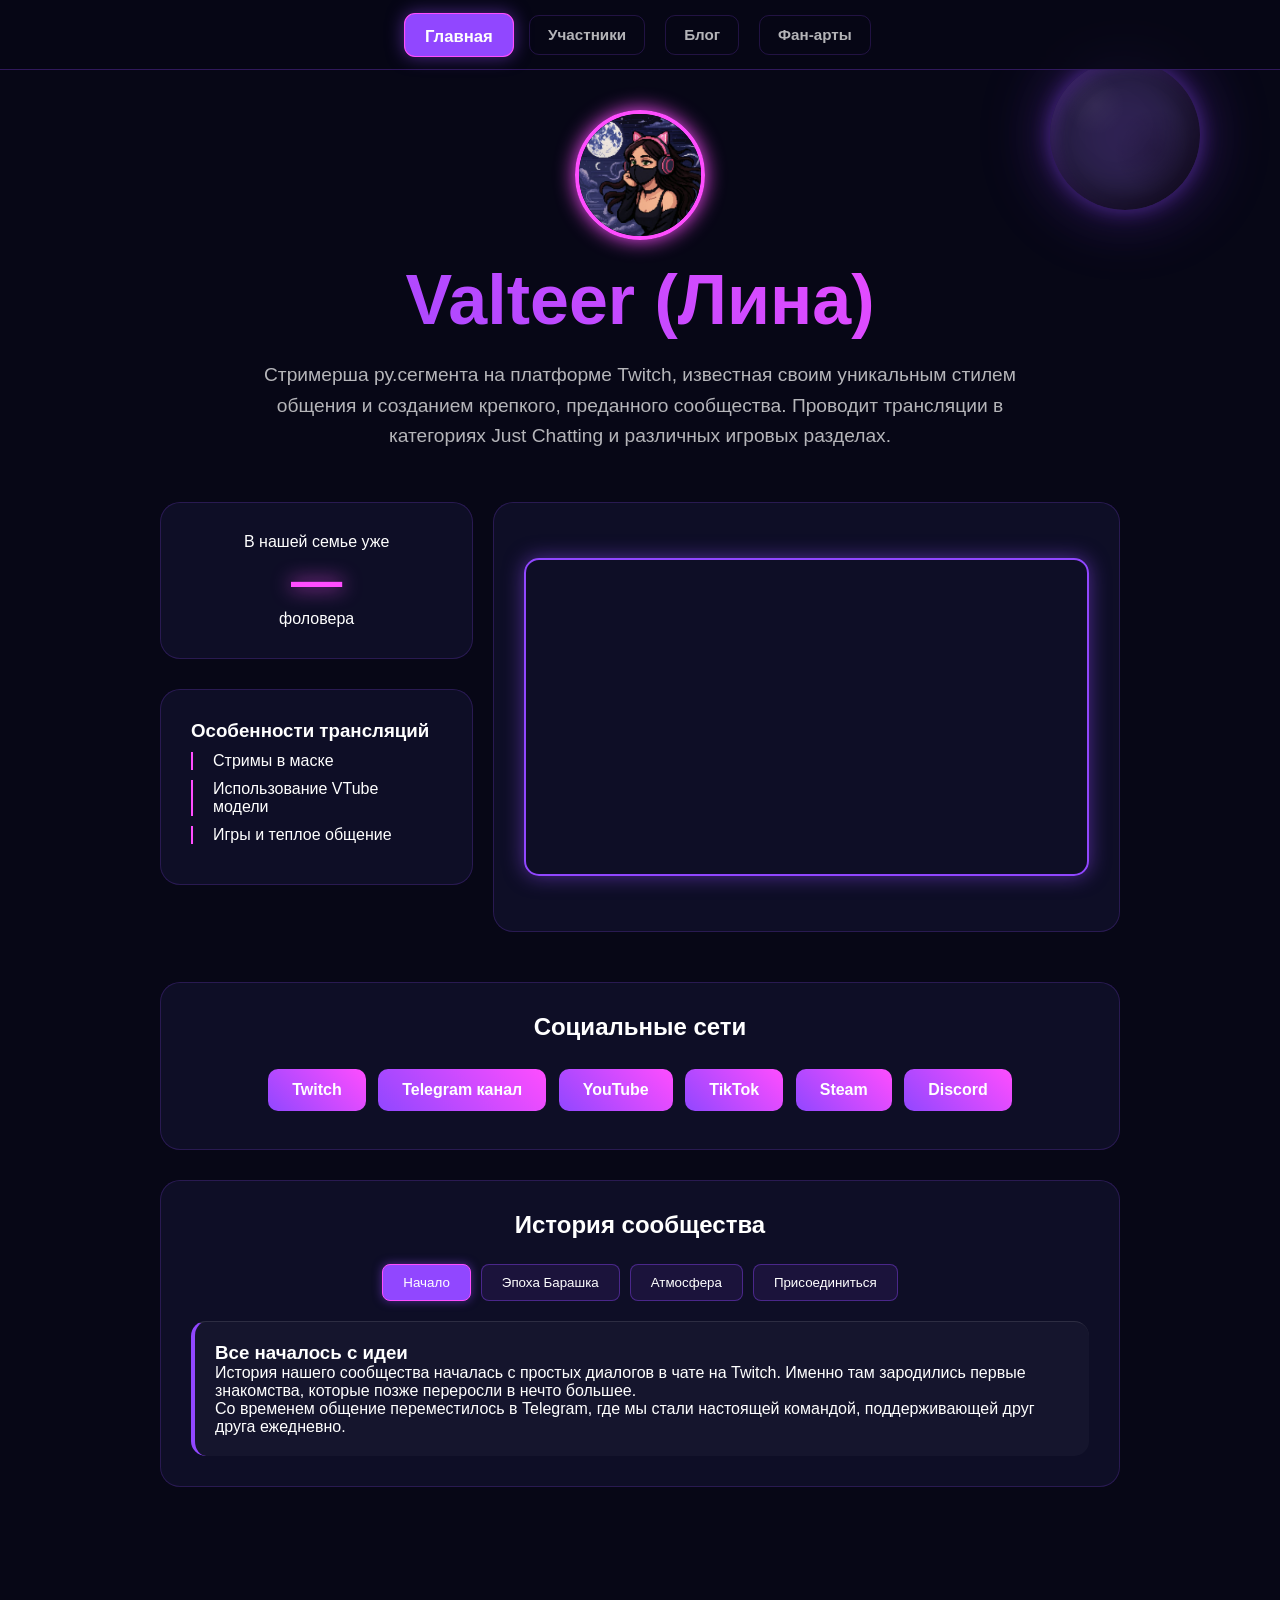
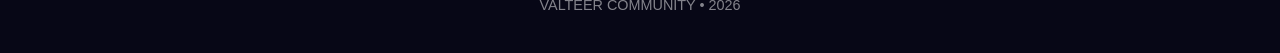
==== index.html @ 5e9d44d9 "Update index.html" ====
<!DOCTYPE html>
<html lang="ru">
<head>
	<link rel="icon" type="image/png" href="favicon.png">
    <meta charset="UTF-8">
    <title>VALTEER | Домик Valteer</title>
    <link rel="stylesheet" href="style.css">
    <style>
        /* Стили для вкладок истории */
        .history-tabs {
            display: flex;
            gap: 10px;
            margin-bottom: 20px;
            flex-wrap: wrap;
            justify-content: center;
        }
        .tab-button {
            background: rgba(145, 71, 255, 0.1);
            border: 1px solid rgba(145, 71, 255, 0.4);
            color: white;
            padding: 10px 20px;
            border-radius: 8px;
            cursor: pointer;
            transition: 0.3s;
            font-family: inherit;
        }
        .tab-button:hover, .tab-button.active {
            background: #9147ff;
            border-color: #ff4dff;
            box-shadow: 0 0 10px rgba(145, 71, 255, 0.5);
        }
        .tab-content {
            display: none;
            padding: 20px;
            background: rgba(255, 255, 255, 0.03);
            border-radius: 15px;
            border-left: 4px solid #9147ff;
            animation: fadeIn 0.5s ease;
        }
        .tab-content.active { display: block; }
        
        @keyframes fadeIn {
            from { opacity: 0; transform: translateY(10px); }
            to { opacity: 1; transform: translateY(0); }
        }

        /* Аватарка */
        .hero-avatar-container { text-align: center; margin-bottom: 20px; }
        .hero-avatar {
            width: 150px; height: 150px;
            border-radius: 50%;
            border: 4px solid #9147ff;
            box-shadow: 0 0 25px rgba(145, 71, 255, 0.5);
            object-fit: cover;
			
        }
	
/* Контейнер для центрирования (если нужно) */
.hero-avatar-container {
    display: flex;
    justify-content: center;
    align-items: center;
    margin-bottom: 20px; /* Отступ снизу */
}

/* Ссылка-обертка */
.hero-avatar-container a {
    text-decoration: none; /* Убираем подчеркивание, если вдруг есть */
    display: block; /* Чтобы ссылка занимала весь размер картинки */
}

/* Сама аватарка - ИСПРАВЛЕННЫЙ БЛОК */
.hero-avatar {
    /* Фиксированный размер, как у участников */
    width: 130px; 
    height: 130px;
    
    border-radius: 50%; /* Делаем круглой */
    object-fit: cover; /* Чтобы фото не сплющивалось внутри круга */
    
    /* Плавность анимации */
    transition: 0.5s; 
    display: block;

    /* Добавим свечение (по желанию, как у Valteer) */
    border: 4px solid #ff4dff; 
    box-shadow: 0 0 20px #ff4dff;
}

/* Анимация при наведении */
.hero-avatar-container a:hover .hero-avatar {
    transform: scale(1.1) rotate(3deg);
}  
        .feature-list { list-style: none; padding: 0; }
        .feature-list li { margin: 10px 0; padding-left: 20px; border-left: 2px solid #ff4dff; }

        .follower-count {
            font-size: 3.2rem;
            font-weight: bold;
            color: #ff4dff;
            text-shadow: 0 0 20px #ff4dff;
            transition: opacity 0.5s;
        }
    </style>
</head>
<body>
    <nav class="main-nav"><a href="index.html" class="nav-link active">Главная</a><a href="members.html" class="nav-link">Участники</a><a href="blog.html" class="nav-link">Блог</a><a href="gallery.html" class="nav-link">Фан-арты</a></nav>
    
    <div class="moon"></div>
    <div id="star-container"></div>

   <div class="container">
        <section class="hero-section" style="text-align: center; margin-bottom: 50px;">
            <div class="hero-avatar-container">
				<a href="family.html" >
                <img src="avatar.png" alt="Valteer" class="hero-avatar">
				</a>
            </div>
            <h1 class="title">Valteer (Лина)</h1>
            <p class="subtitle" style="max-width: 800px; margin: 0 auto; line-height: 1.6;">
                Cтримерша ру.сегмента на платформе Twitch, известная своим уникальным стилем общения и созданием крепкого, преданного сообщества. 
                Проводит трансляции в категориях Just Chatting и различных игровых разделах.
            </p>
        </section>

        <div class="main-grid">
            <div class="left-col">
                <div class="card followers-card" style="text-align: center;">
                    <div class="follower-label">В нашей семье уже</div>
                    <div id="follower-count" class="follower-count">...</div>
                    <div class="follower-label">фоловера</div>
                </div>

                <div class="card">
                    <h3>Особенности трансляций</h3>
                    <ul class="feature-list">
                        <li>Стримы в маске</li>
                        <li>Использование VTube <br>модели</li>
                        <li>Игры и теплое общение</li>
                    </ul>
                </div>
            </div>

            <div class="right-col">
                <div class="card twitch-card">
                    <div class="twitch-container">
                        <iframe src="https://player.twitch.tv/?channel=valteer&parent=valteerfan.vercel.app" 
                                height="100%" width="100%" style="border: none;" allowfullscreen="true"></iframe>
                    </div>
                </div>
            </div>
        </div>

        <div class="card" style="text-align: center;">
            <h2>Социальные сети</h2>
            <div style="margin-top: 20px;">
                <a class="button" href="https://www.twitch.tv/valteer" target="_blank">Twitch</a>
                <a class="button" href="https://t.me/v_valteer" target="_blank">Telegram канал</a>
                <a class="button" href="https://www.youtube.com/@v_valteer_v" target="_blank">YouTube</a>
                <a class="button" href="https://www.tiktok.com/@v_valteer_v" target="_blank">TikTok</a>
                <a class="button" href="https://steamcommunity.com/id/layka9999" target="_blank">Steam</a>
                <a class="button" href="https://discord.gg/EJC8Frmw" target="_blank">Discord</a>
            </div>
        </div>

        <div class="card">
            <h2 style="text-align: center; margin-bottom: 25px;">История сообщества</h2>
            
            <div class="history-tabs">
                <button onclick="openTab('origin')" class="tab-button active">Начало</button>
                <button onclick="openTab('lamb')" class="tab-button">Эпоха Барашка</button>
                <button onclick="openTab('lore')" class="tab-button">Атмосфера</button>
                <button onclick="openTab('join')" class="tab-button">Присоединиться</button>
            </div>

            <div id="origin" class="tab-content active">
                <h3>Все началось с идеи</h3>
                <p>История нашего сообщества началась с простых диалогов в чате на Twitch. Именно там зародились первые знакомства, которые позже переросли в нечто большее.</p>
                <p>Со временем общение переместилось в Telegram, где мы стали настоящей командой, поддерживающей друг друга ежедневно.</p>
            </div>

            <div id="lamb" class="tab-content">
                <h3>Новая глава</h3>
                <p>Знаковый этап в жизни сообщества наступил во время прохождения игры <b>Cult of the Lamb</b>. Стилистика игры и её уютная механика объединения персонажей идеально совпали с настроением наших зрителей.</p>
            </div>

            <div id="lore" class="tab-content">
                <h3>Наш вайб</h3>
                <p>Наше сообщество — это прежде всего про поддержку и общие интересы. У нас сложились свои добрые традиции, локальные шутки и история, которую мы пишем каждый день вместе на трансляциях.</p>
            </div>

            <div id="join" class="tab-content">
                <h3>Заходи к нам</h3>
                <p>Мы всегда открыты для новых людей, которые ценят ламповое общение и уважение друг к другу.</p>
                <p>Присоединяйся к нам в Telegram или Discord, чтобы всегда быть на связи!</p>
				<a class="button" href="https://t.me/+zqAXG3Q7hgRlNDhi" target="_blank">Telegram чатик</a>
                    <a class="button" href="https://discord.gg/EJC8Frmw" target="_blank">Discord</a>
            </div>
        </div>
    </div>

    <footer>VALTEER COMMUNITY • 2026</footer>

    <script>
        // Переключение вкладок
        function openTab(tabId) {
            const contents = document.querySelectorAll('.tab-content');
            const buttons = document.querySelectorAll('.tab-button');
            
            contents.forEach(content => content.classList.remove('active'));
            buttons.forEach(btn => btn.classList.remove('active'));
            
            document.getElementById(tabId).classList.add('active');
            event.currentTarget.classList.add('active');
        }

        // Счетчик фолловеров
        async function updateFollowers() {
            const countElement = document.getElementById('follower-count');
            try {
                const response = await fetch('https://decapi.me/twitch/followcount/valteer');
                if (response.ok) {
                    const count = await response.text();
                    countElement.textContent = parseInt(count).toLocaleString('ru-RU');
                }
            } catch (err) { countElement.textContent = "—"; }
        }
        updateFollowers();
        setInterval(updateFollowers, 300000);
    </script>
</body>
</html>
---- style.css ----
* { margin: 0; padding: 0; box-sizing: border-box; scroll-behavior: smooth; }
body { font-family: 'Segoe UI', Tahoma, sans-serif; background: #070716; color: white; overflow-x: hidden; }

/* Анимированный фон со звездами */
body::before {
    content: ""; position: fixed; width: 200%; height: 200%;
    background: url("https://www.transparenttextures.com/patterns/stardust.png");
    animation: stars 150s linear infinite; opacity: 0.5; z-index: -2;
}
@keyframes stars { from { transform: translate(0, 0) } to { transform: translate(-1000px, -500px) } }

/* Падающие звезды */
.star-fall {
    position: fixed; width: 2px; height: 2px; background: white;
    box-shadow: 0 0 10px white; border-radius: 50%; opacity: 0;
    animation: falling 4s linear infinite; z-index: -1;
}
@keyframes falling {
    0% { transform: translateY(-10vh) translateX(0); opacity: 1; }
    100% { transform: translateY(110vh) translateX(200px); opacity: 0; }
}

/* Мистическая темная Луна */
.moon {
    position: fixed;
    top: 60px;
    right: 80px;
    width: 150px;
    height: 150px;
    border-radius: 50%;
    z-index: -1;

    /* Глубокий темный градиент с "пепельной" текстурой */
    background: 
        radial-gradient(circle at 30% 30%, rgba(255, 255, 255, 0.05) 0%, transparent 20%),
        radial-gradient(circle at 70% 60%, rgba(0, 0, 0, 0.3) 0%, transparent 30%),
        #1a1a2e; /* Темный сине-черный базовый цвет */

    /* Внутреннее свечение только по краю, создающее эффект затмения */
    box-shadow: 
        inset -10px -10px 30px rgba(0, 0, 0, 0.8), 
        inset 5px 5px 15px rgba(145, 71, 255, 0.3),
        0 0 20px rgba(145, 71, 255, 0.4), 
        0 0 50px rgba(145, 71, 255, 0.2);

    /* Плавная анимация левитации */
    animation: moon-dark-float 15s ease-in-out infinite;
    will-change: transform;
    filter: blur(0.5px); /* Легкое размытие для мягкости */
}

/* Эффект неонового гало позади луны */
.moon::before {
    content: '';
    position: absolute;
    top: 0; left: 0; width: 100%; height: 100%;
    border-radius: 50%;
    background: #9147ff;
    filter: blur(40px);
    opacity: 0.2;
    z-index: -2;
}

@keyframes moon-dark-float {
    0%, 100% {
        transform: translate(0, 0) rotate(0deg);
        box-shadow: 0 0 30px rgba(145, 71, 255, 0.3);
    }
    50% {
        transform: translate(-10px, -20px) rotate(3deg);
        box-shadow: 0 0 50px rgba(145, 71, 255, 0.5);
    }
}
.member-avatar { 
    width: 180px; 
    height: 180px; 
    border-radius: 50%;    /* Делает картинку круглой */
    object-fit: cover;     /* Чтобы лицо не сплющивалось */
    display: block; 
    margin: 0 auto 20px; 
}

/* Цвета обводок и свечения */
.ava-gold { border: 4px solid #ffd700; box-shadow: 0 0 20px #ffd700; }
.ava-vip { border: 4px solid #00f2ff; box-shadow: 0 0 15px #00f2ff; }
.ava-l { border: 3px solid #ffffff; box-shadow: 0 0 10px rgba(255,255,255,0.5); }
/* Единый стандарт навигации — ЖЕСТКАЯ ФИКСАЦИЯ */
.main-nav {
    display: flex; 
    justify-content: center; 
    align-items: center; 
    gap: 20px; 
    height: 70px;    /* Уменьшили высоту до стандарта блога */
    padding: 0;      /* Убираем внутренние отступы, чтобы не раздувало */
    position: sticky; 
    top: 0; 
    z-index: 1000;
    background: rgba(7, 7, 22, 0.9); 
    backdrop-filter: blur(10px);
    border-bottom: 1px solid rgba(145, 71, 255, 0.3);
    box-sizing: border-box;
}

.nav-link {
    text-decoration: none; 
    color: rgba(255, 255, 255, 0.7); 
    font-weight: bold; 
    padding: 8px 18px; 
    border-radius: 10px; 
    border: 1px solid rgba(145, 71, 255, 0.2); 
    transition: all 0.3s ease;
    font-size: 0.95rem;
    display: inline-flex;
    align-items: center;
    height: 40px; /* Кнопки тоже одной высоты */
}
/* Сетка для главной */
.main-grid {
    display: grid;
    grid-template-columns: 1fr 2fr;
    gap: 20px;
    margin-bottom: 20px;
}

@media (max-width: 800px) {
    .main-grid { grid-template-columns: 1fr; }
}

/* Стили подзаголовка */
.subtitle {
    text-align: center;
    font-size: 1.2rem;
    color: rgba(255, 255, 255, 0.7);
    margin-bottom: 40px;
}

/* Расписание */
.schedule-list {
    list-style: none;
    margin-top: 15px;
    text-align: left;
}

.schedule-list li {
    padding: 8px 0;
    border-bottom: 1px solid rgba(145, 71, 255, 0.1);
}

.schedule-list span {
    color: #ff4dff;
    font-weight: bold;
    margin-right: 10px;
}

/* Теги (интересы) */
.tags-container {
    display: flex;
    justify-content: center;
    gap: 10px;
    flex-wrap: wrap;
    margin-top: 20px;
}

.tag {
    background: rgba(145, 71, 255, 0.2);
    border: 1px solid #9147ff;
    padding: 5px 15px;
    border-radius: 20px;
    font-size: 0.9rem;
    transition: 0.3s;
}

.tag:hover {
    background: #9147ff;
    box-shadow: 0 0 10px #9147ff;
}

/* Анимация карточек при загрузке */
.card {
    animation: slideUp 0.6s ease-out forwards;
}

@keyframes slideUp {
    from { opacity: 0; transform: translateY(20px); }
    to { opacity: 1; transform: translateY(0); }
}
/* Анимация появления */
@keyframes fadeInUp {
    from {
        opacity: 0;
        transform: translateY(30px);
    }
    to {
        opacity: 1;
        transform: translateY(0);
    }
}

.card {
    animation: fadeInUp 0.8s ease-out forwards;
}

/* Задержка для второй карточки, чтобы они появлялись по очереди */
.card:nth-child(2) {
    animation-delay: 0.2s;
}
/* Активная вкладка */
.nav-link.active { 
    color: white;
    background: #9147ff; 
    box-shadow: 0 0 15px rgba(145, 71, 255, 0.5); 
    border-color: #ff4dff;
    transform: scale(1.1); /* Легкое увеличение */
}

/* Контейнеры и Карточки */
.container { max-width: 1000px; margin: auto; padding: 40px 20px; }
.title {
    text-align: center; font-size: clamp(40px, 8vw, 70px); margin-bottom: 20px;
    background: linear-gradient(45deg, #9147ff, #ff4dff);
    -webkit-background-clip: text; -webkit-text-fill-color: transparent;
    transition: 0.5s;
}
.card {
    background: rgba(20, 20, 50, 0.6); backdrop-filter: blur(10px);
    border-radius: 20px; padding: 30px; margin-bottom: 30px;
    border: 1px solid rgba(145, 71, 255, 0.2); transition: 0.3s;
}
.card:hover { border-color: #9147ff; box-shadow: 0 0 30px rgba(145, 71, 255, 0.3); }

/* Кнопки */
.button {
    display: inline-block; padding: 12px 24px; margin: 8px 4px;
    background: linear-gradient(45deg, #9147ff, #ff4dff);
    color: white; text-decoration: none; border-radius: 10px;
    font-weight: bold; transition: 0.3s; border: none; cursor: pointer;
}
.button:hover { transform: translateY(-3px); box-shadow: 0 0 20px #ff4dff; }

/* Twitch */
.twitch-container {
    width: 100%; aspect-ratio: 16 / 9; border-radius: 15px;
    overflow: hidden; border: 2px solid #9147ff; margin: 25px 0;
    box-shadow: 0 0 20px rgba(145, 71, 255, 0.5);
}

/* Табы */
.tab-content { display: none; padding: 20px; animation: fadeIn 0.5s; border-top: 1px solid rgba(255,255,255,0.1); }
@keyframes fadeIn { from { opacity: 0; } to { opacity: 1; } }

footer { text-align: center; padding: 40px; opacity: 0.5; font-size: 0.9em; }
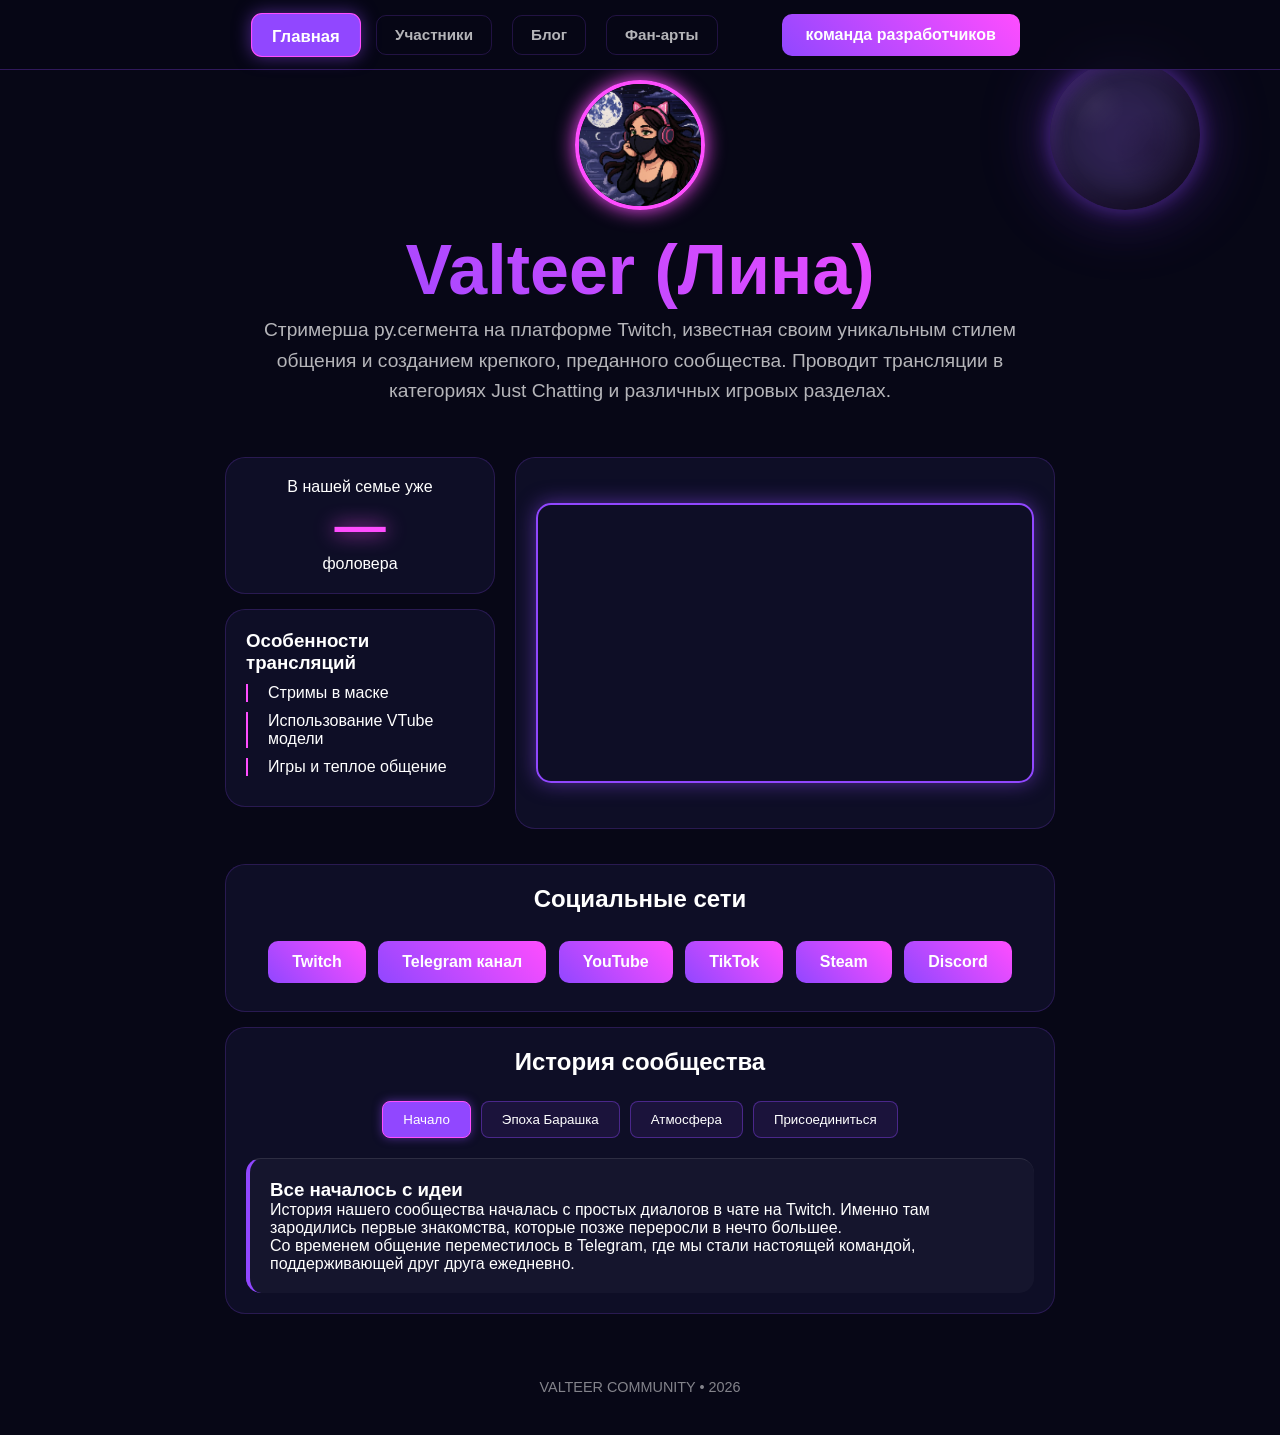
==== commit c719dcbd: "Update index.html" ====
--- a/index.html
+++ b/index.html
@@ -104,7 +104,15 @@
     </style>
 </head>
 <body>
-    <nav class="main-nav"><a href="index.html" class="nav-link active">Главная</a><a href="members.html" class="nav-link">Участники</a><a href="blog.html" class="nav-link">Блог</a><a href="gallery.html" class="nav-link">Фан-арты</a></nav>
+    <nav class="main-nav">
+		<a href="index.html" class="nav-link active">Главная</a>
+		<a href="members.html" class="nav-link">Участники</a>
+		<a href="blog.html" class="nav-link">Блог</a>
+		<a href="gallery.html" class="nav-link">Фан-арты</a>
+		<a></a>
+		<a></a>
+		<a href="creator.html"class="button">команда разработчиков</a>
+	</nav>
     
     <div class="moon"></div>
     <div id="star-container"></div>
--- a/style.css
+++ b/style.css
@@ -214,17 +214,21 @@
 }
 
 /* Контейнеры и Карточки */
-.container { max-width: 1000px; margin: auto; padding: 40px 20px; }
+.container { max-width: 850px; margin: auto; padding: 10px 10px; }
 .title {
-    text-align: center; font-size: clamp(40px, 8vw, 70px); margin-bottom: 20px;
+    text-align: center; font-size: clamp(40px, 8vw, 70px); margin-bottom: 5px;
     background: linear-gradient(45deg, #9147ff, #ff4dff);
     -webkit-background-clip: text; -webkit-text-fill-color: transparent;
     transition: 0.5s;
 }
 .card {
-    background: rgba(20, 20, 50, 0.6); backdrop-filter: blur(10px);
-    border-radius: 20px; padding: 30px; margin-bottom: 30px;
-    border: 1px solid rgba(145, 71, 255, 0.2); transition: 0.3s;
+    background: rgba(20, 20, 50, 0.6); 
+    backdrop-filter: blur(10px);
+    border-radius: 20px; 
+    padding: 20px;        /* Уменьшили с 30 до 20 */
+    margin-bottom: 15px;  /* Уменьшили с 30 до 15 */
+    border: 1px solid rgba(145, 71, 255, 0.2); 
+    transition: 0.3s;
 }
 .card:hover { border-color: #9147ff; box-shadow: 0 0 30px rgba(145, 71, 255, 0.3); }
 
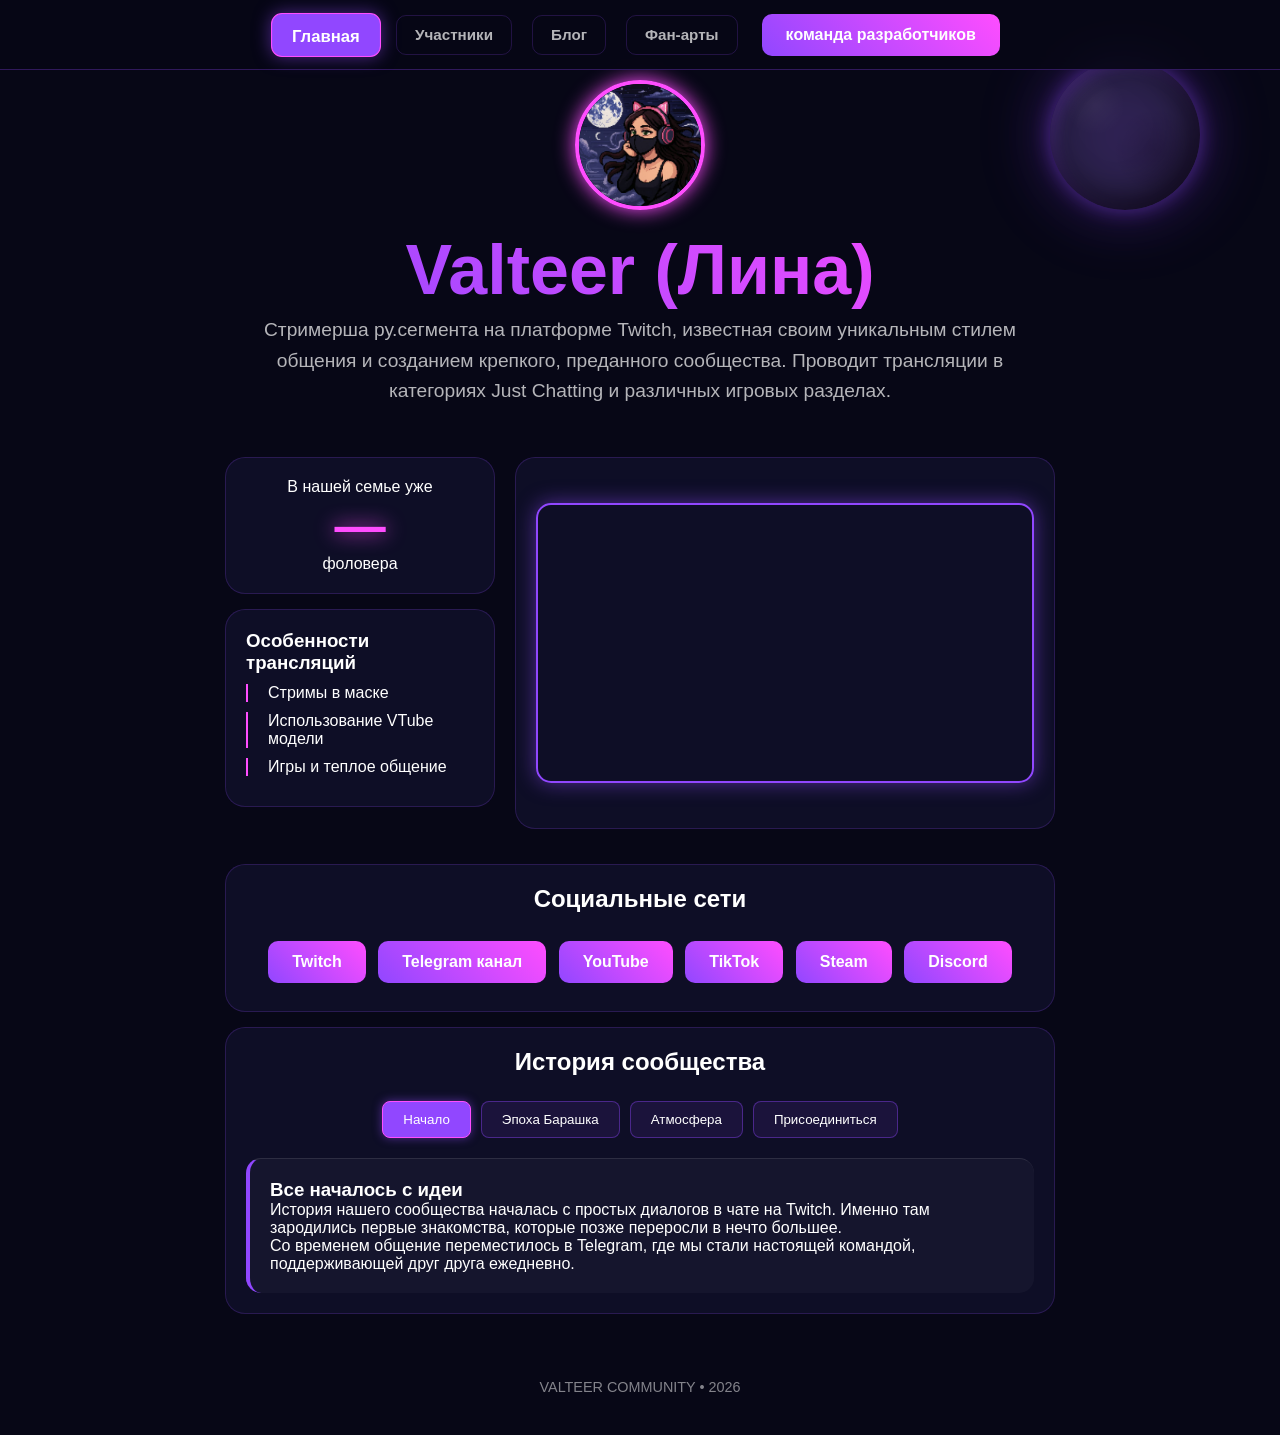
==== commit 2e2d8d1e: "Update index.html" ====
--- a/index.html
+++ b/index.html
@@ -109,8 +109,7 @@
 		<a href="members.html" class="nav-link">Участники</a>
 		<a href="blog.html" class="nav-link">Блог</a>
 		<a href="gallery.html" class="nav-link">Фан-арты</a>
-		<a></a>
-		<a></a>
+		
 		<a href="creator.html"class="button">команда разработчиков</a>
 	</nav>
     
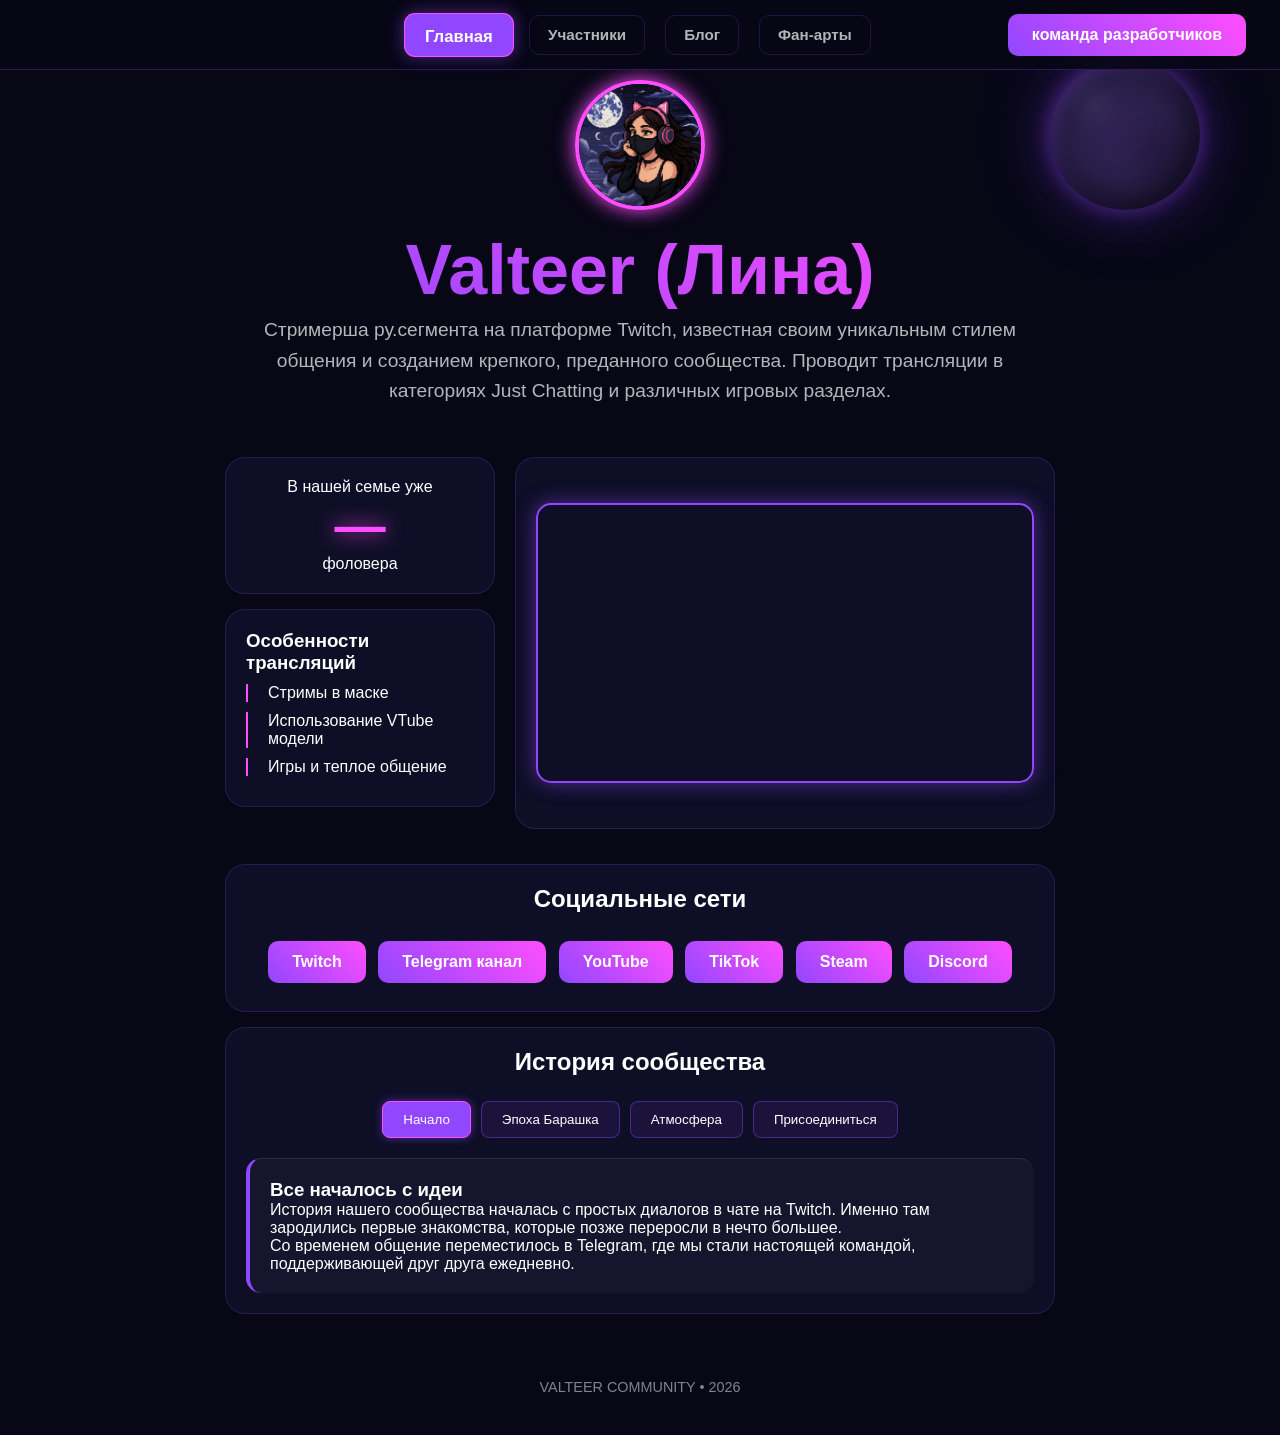
==== commit 265f9524: "Update index.html" ====
--- a/index.html
+++ b/index.html
@@ -1,7 +1,7 @@
 <!DOCTYPE html>
 <html lang="ru">
 <head>
-	<link rel="icon" type="image/png" href="favicon.png">
+	
     <meta charset="UTF-8">
     <title>VALTEER | Домик Valteer</title>
     <link rel="stylesheet" href="style.css">
@@ -108,9 +108,8 @@
 		<a href="index.html" class="nav-link active">Главная</a>
 		<a href="members.html" class="nav-link">Участники</a>
 		<a href="blog.html" class="nav-link">Блог</a>
-		<a href="gallery.html" class="nav-link">Фан-арты</a>
-		
-		<a href="creator.html"class="button">команда разработчиков</a>
+		<a href="gallery.html" class="nav-link">Фан-арты</a>		
+		<a href="creator.html"class="button_right">команда разработчиков</a>
 	</nav>
     
     <div class="moon"></div>
--- a/style.css
+++ b/style.css
@@ -84,14 +84,15 @@
 .ava-gold { border: 4px solid #ffd700; box-shadow: 0 0 20px #ffd700; }
 .ava-vip { border: 4px solid #00f2ff; box-shadow: 0 0 15px #00f2ff; }
 .ava-l { border: 3px solid #ffffff; box-shadow: 0 0 10px rgba(255,255,255,0.5); }
+.ava-m { border: 4px solid #00ff00; box-shadow: 0 0 15px #00ff00; }
 /* Единый стандарт навигации — ЖЕСТКАЯ ФИКСАЦИЯ */
 .main-nav {
     display: flex; 
-    justify-content: center; 
     align-items: center; 
-    gap: 20px; 
-    height: 70px;    /* Уменьшили высоту до стандарта блога */
-    padding: 0;      /* Убираем внутренние отступы, чтобы не раздувало */
+    justify-content: center; /* Центрирует всё по умолчанию */
+    height: 70px;    
+    gap: 20px;
+    padding: 0 30px;
     position: sticky; 
     top: 0; 
     z-index: 1000;
@@ -99,6 +100,27 @@
     backdrop-filter: blur(10px);
     border-bottom: 1px solid rgba(145, 71, 255, 0.3);
     box-sizing: border-box;
+}
+
+/* Эта настройка сработает ТОЛЬКО на странице с кнопкой */
+.main-nav .button_right {
+    position: absolute; /* Кнопка "выходит" из потока и не мешает центру */
+    right: 30px;        /* Прижимаем к правому краю навигации */
+}
+
+/* Обычные ссылки всегда будут по центру экрана */
+.nav-link {
+    text-decoration: none; 
+    color: rgba(255, 255, 255, 0.7); 
+    font-weight: bold; 
+    padding: 8px 18px; 
+    border-radius: 10px; 
+    border: 1px solid rgba(145, 71, 255, 0.2); 
+    transition: all 0.3s ease;
+    font-size: 0.95rem;
+    display: inline-flex;
+    align-items: center;
+    height: 40px;
 }
 
 .nav-link {
@@ -241,6 +263,20 @@
 }
 .button:hover { transform: translateY(-3px); box-shadow: 0 0 20px #ff4dff; }
 
+/* Твоя копия для правой стороны */
+.button_right {
+    display: inline-block; padding: 12px 24px; margin: 8px 4px;
+    background: linear-gradient(45deg, #9147ff, #ff4dff);
+    color: white; text-decoration: none; border-radius: 10px;
+    font-weight: bold; transition: 0.3s; border: none; cursor: pointer;
+    float: right; /* Это заставит кнопку улететь в правый край */
+}
+
+/* Не забываем добавить ховер и для правой кнопки */
+.button_right:hover { 
+    transform: translateY(-3px); 
+    box-shadow: 0 0 20px #ff4dff; 
+}
 /* Twitch */
 .twitch-container {
     width: 100%; aspect-ratio: 16 / 9; border-radius: 15px;
@@ -248,6 +284,7 @@
     box-shadow: 0 0 20px rgba(145, 71, 255, 0.5);
 }
 
+
 /* Табы */
 .tab-content { display: none; padding: 20px; animation: fadeIn 0.5s; border-top: 1px solid rgba(255,255,255,0.1); }
 @keyframes fadeIn { from { opacity: 0; } to { opacity: 1; } }
